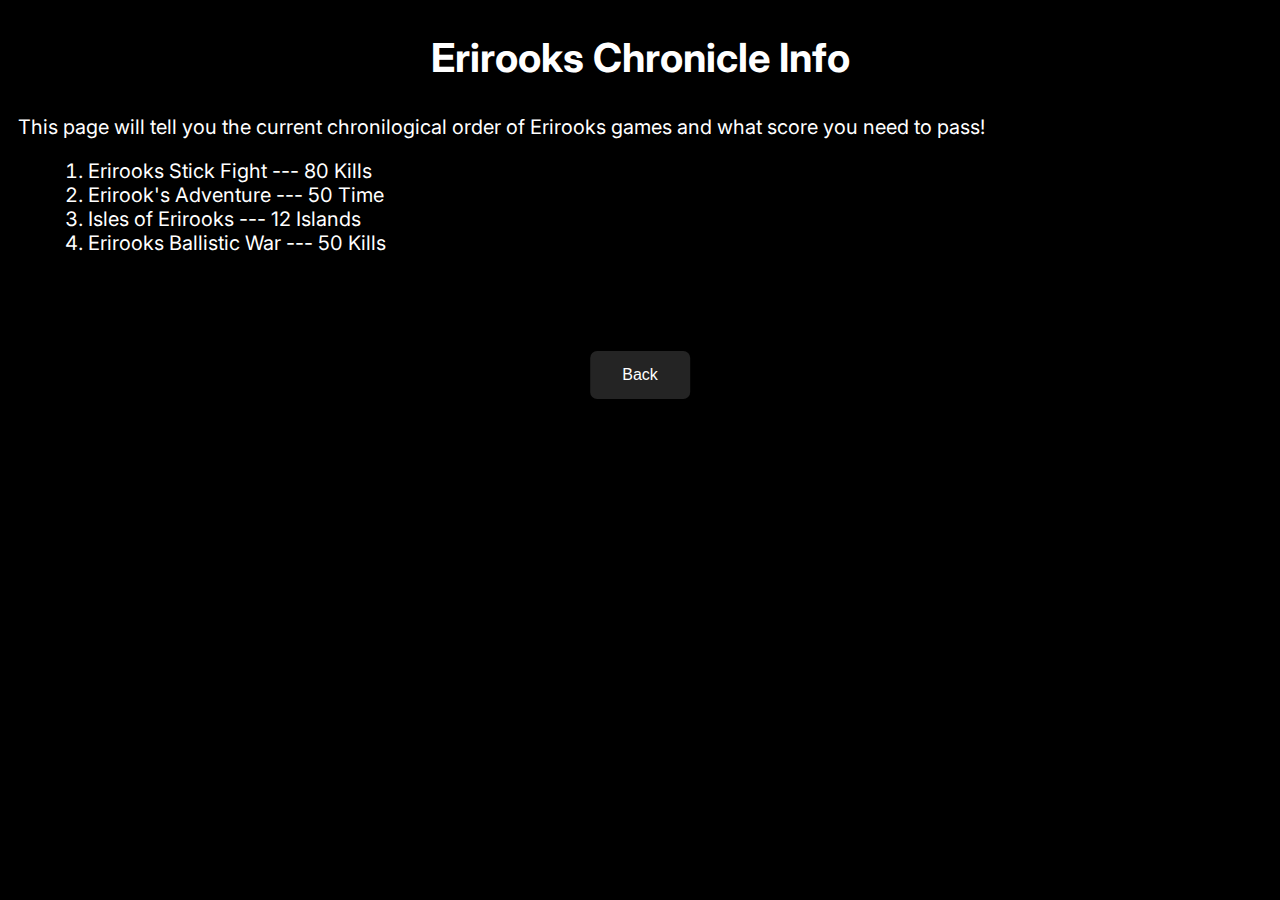
==== ECI.html @ a2dcbdae "add IOE" ====
<!DOCTYPE html>
<head>
  <link rel="stylesheet" href="style.css" />
  <link rel="preconnect" href="https://fonts.googleapis.com" />
  <link rel="preconnect" href="https://fonts.gstatic.com" crossorigin />
  <link
    href="https://fonts.googleapis.com/css2?family=Inter:wght@100..900&display=swap"
    rel="stylesheet"
  />
  <title>Erirooks Chronicle Info</title>
  <meta name="apple-mobile-web-app-capable" content="yes" />
  <meta
    name="apple-mobile-web-app-status-bar-style"
    content="black-translucent"
  />
  <meta name="apple-mobile-web-app-title" content="DSG" />
  <link rel="apple-touch-icon" sizes="225x225" href="icon2.png" />
  <link rel="manifest" href="manifest.json" />
  <script src="js/app.js"></script>
  <script src="sw.js"></script>
</head>
<body>
  <h2>Erirooks Chronicle Info</h2>
  <p>
    This page will tell you the current chronilogical order of Erirooks games
    and what score you need to pass!
  </p>
  <ol>
    <li>Erirooks Stick Fight --- 80 Kills</li>
    <li>Erirook's Adventure --- 50 Time</li>
    <li>Isles of Erirooks --- 12 Islands</li>
    <li>Erirooks Ballistic War --- 50 Kills</li>
  </ol>
  <div class="container">
    <div class="center">
      <a href="/">
        <button class="button">Back</button>
      </a>
    </div>
  </div>
</body>
---- style.css ----
body {
  background: #000;
  color: #fff;
  font-family: Inter;
  font-size: 20px;
}
p {
  margin-left: 10px;
  margin-right: 10px;
  text-align: justify;
}
ol {
  margin-left: 40px;
}
h2 {
  text-align: center;
  font-family: Inter;
  font-size: 40px;
}
.button {
  background-color: #242424;
  border: none;
  color: white;
  padding: 15px 32px;
  text-align: center;
  text-decoration: none;
  display: inline-block;
  font-size: 16px;
  margin: 4px 2px;
  cursor: pointer;
  border-radius: 7px;
}
.center {
  margin: 0;
  position: absolute;
  top: 50%;
  left: 50%;
  -ms-transform: translate(-50%, -50%);
  transform: translate(-50%, -50%);
}
.container {
  height: 200px;
  position: relative;
}
.grid-container {
  display: grid;
  grid-template-columns: repeat(auto-fit, minmax(250px, 1fr));
  grid-gap: 10px;
  justify-items: center;
  align-items: center;
  text-align: center;
}
.grid-container img {
  max-width: 99%;
  border-radius: 20px;
  box-shadow: 0px 0px 5px #3d3d3d;
  justify-items: center;
  align-items: center;
  text-align: center;
}
@media screen and (max-width: 1000px) {
  .grid-container {
    grid-template-columns: 1fr;
    grid-gap: 30px;
    text-align: center;
    align-items: center;
  }
  h2 {
    font-size: 90px;
  }
  body {
    font-size: 40px;
  }
  .button {
    font-size: 40px;
    padding: 30px 64px;
    border-radius: 20px;
  }
}
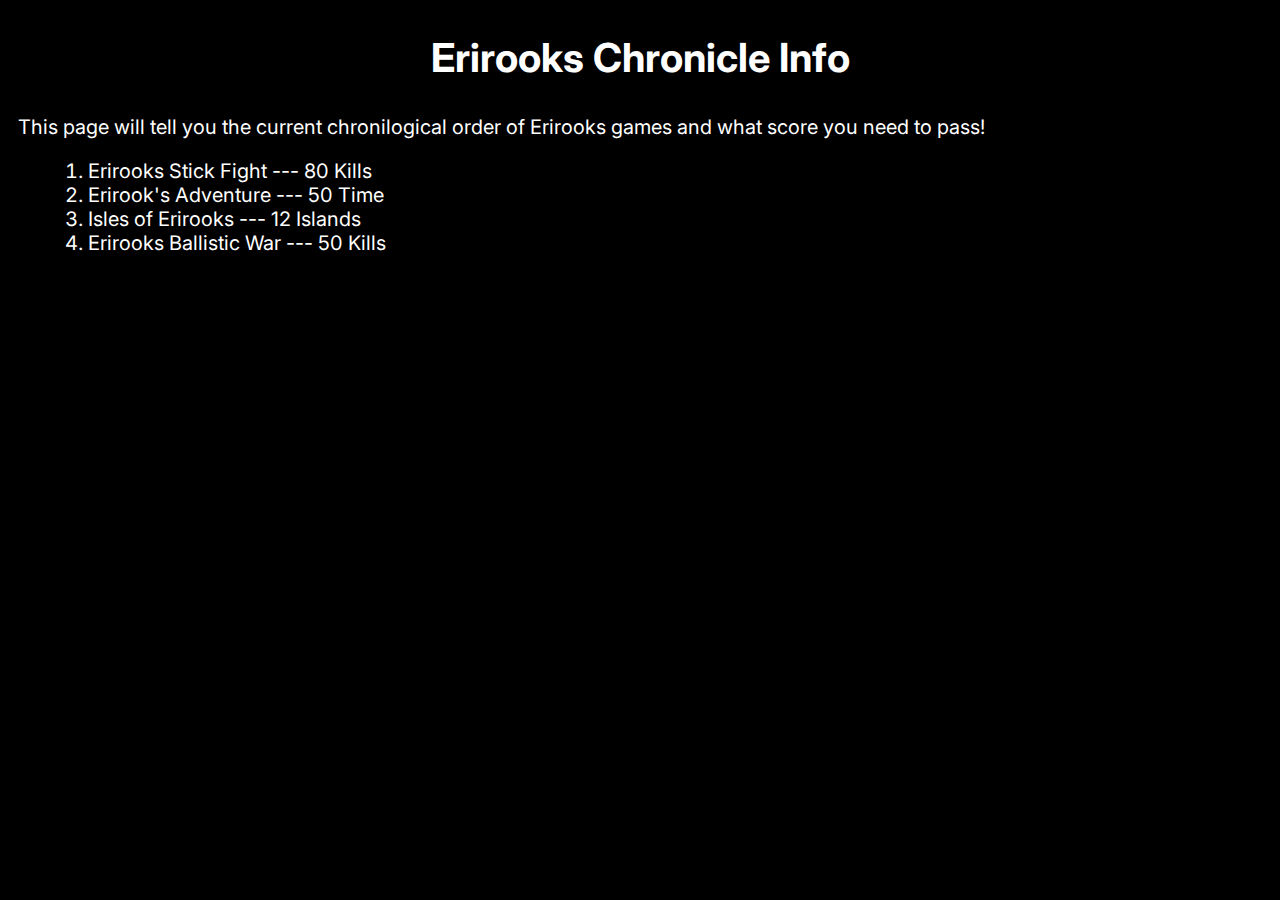
==== commit 2742c092: "remove back button" ====
--- a/ECI.html
+++ b/ECI.html
@@ -31,11 +31,4 @@
     <li>Isles of Erirooks --- 12 Islands</li>
     <li>Erirooks Ballistic War --- 50 Kills</li>
   </ol>
-  <div class="container">
-    <div class="center">
-      <a href="/">
-        <button class="button">Back</button>
-      </a>
-    </div>
-  </div>
 </body>
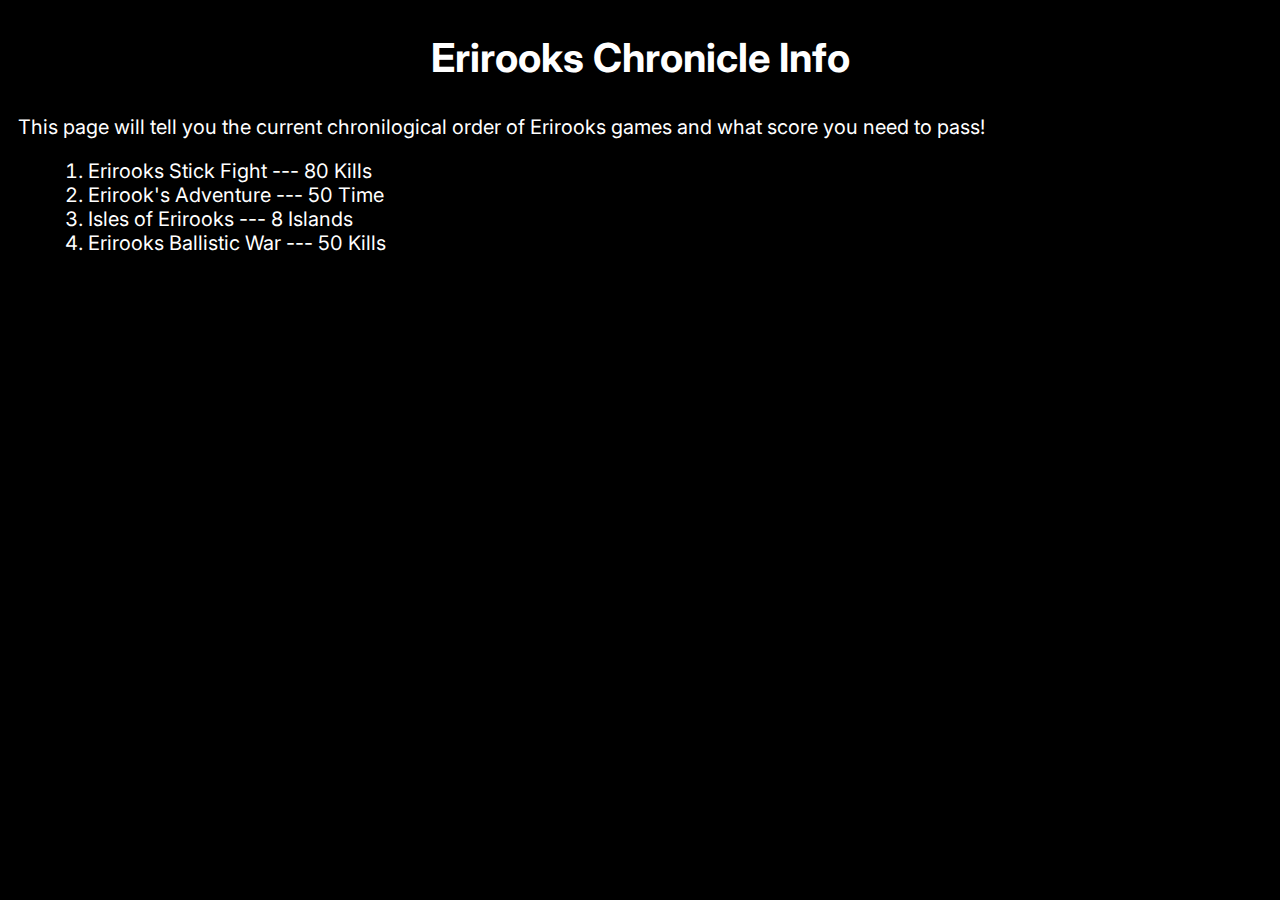
==== commit 1e587d4c: "ECI" ====
--- a/ECI.html
+++ b/ECI.html
@@ -28,7 +28,7 @@
   <ol>
     <li>Erirooks Stick Fight --- 80 Kills</li>
     <li>Erirook's Adventure --- 50 Time</li>
-    <li>Isles of Erirooks --- 12 Islands</li>
+    <li>Isles of Erirooks --- 8 Islands</li>
     <li>Erirooks Ballistic War --- 50 Kills</li>
   </ol>
 </body>
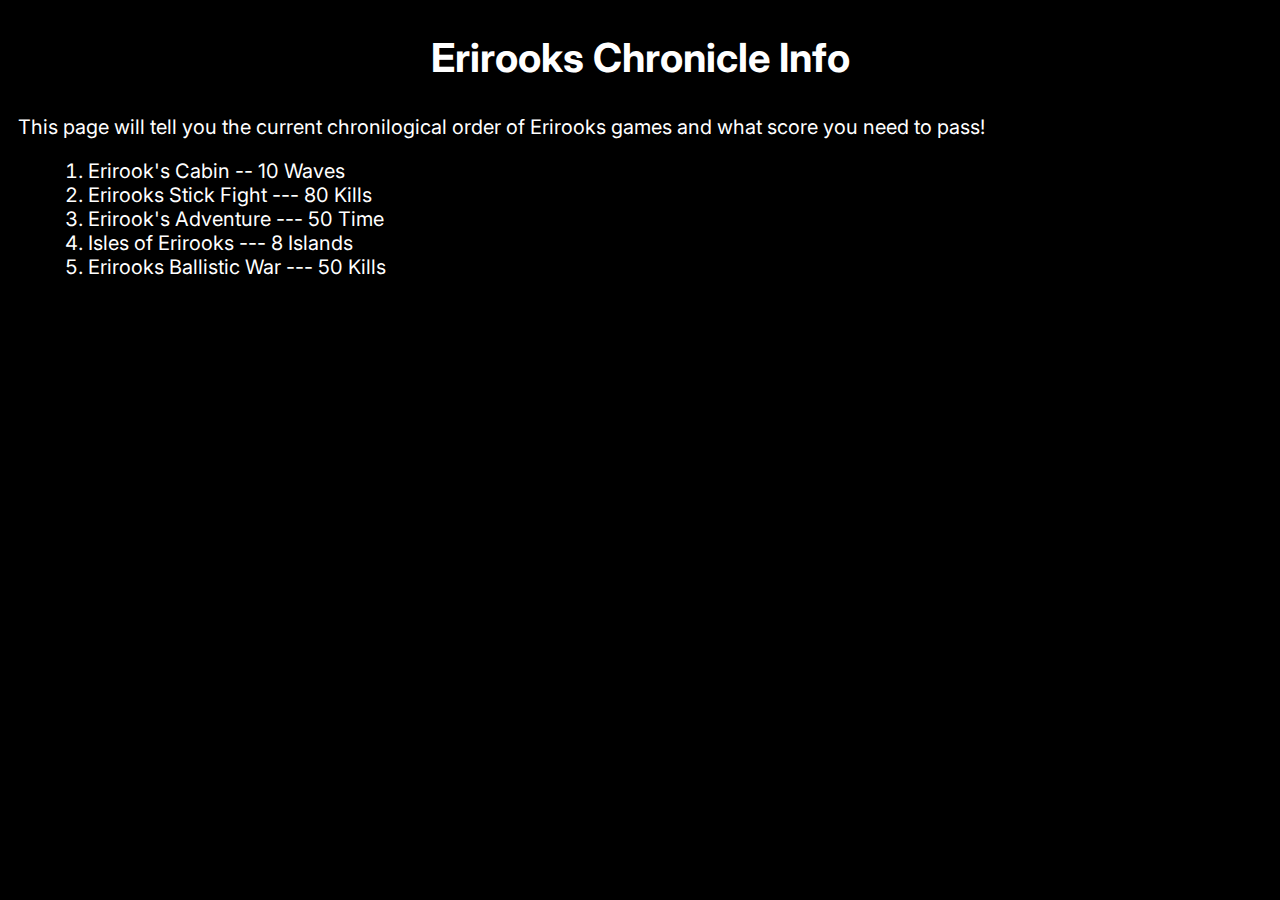
==== commit 01ade4ad: "Add EC" ====
--- a/ECI.html
+++ b/ECI.html
@@ -26,6 +26,7 @@
     and what score you need to pass!
   </p>
   <ol>
+    <li>Erirook's Cabin -- 10 Waves</li>
     <li>Erirooks Stick Fight --- 80 Kills</li>
     <li>Erirook's Adventure --- 50 Time</li>
     <li>Isles of Erirooks --- 8 Islands</li>
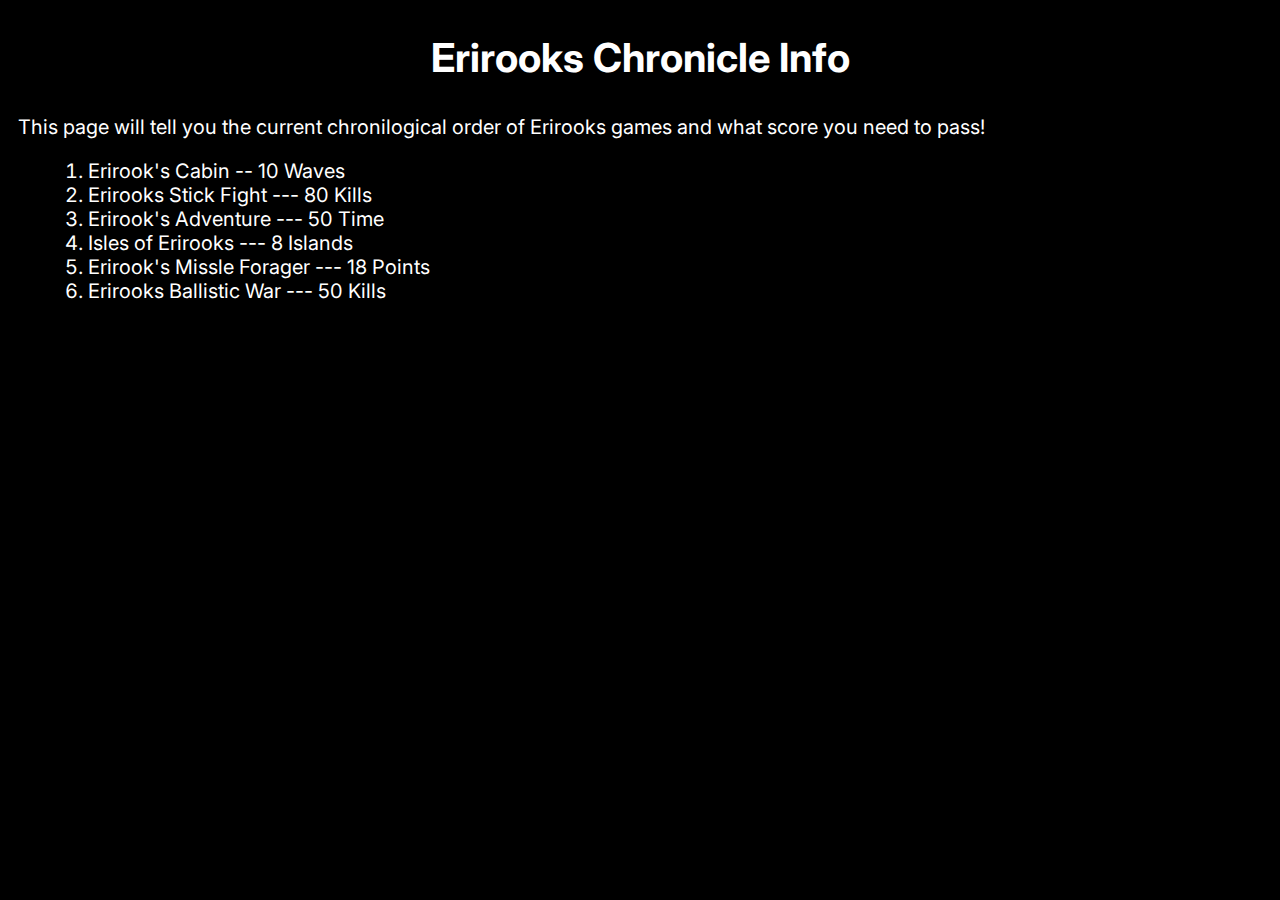
==== commit 0150d26d: "Add EMF" ====
--- a/ECI.html
+++ b/ECI.html
@@ -30,6 +30,7 @@
     <li>Erirooks Stick Fight --- 80 Kills</li>
     <li>Erirook's Adventure --- 50 Time</li>
     <li>Isles of Erirooks --- 8 Islands</li>
+    <li>Erirook's Missle Forager --- 18 Points</li>
     <li>Erirooks Ballistic War --- 50 Kills</li>
   </ol>
 </body>
